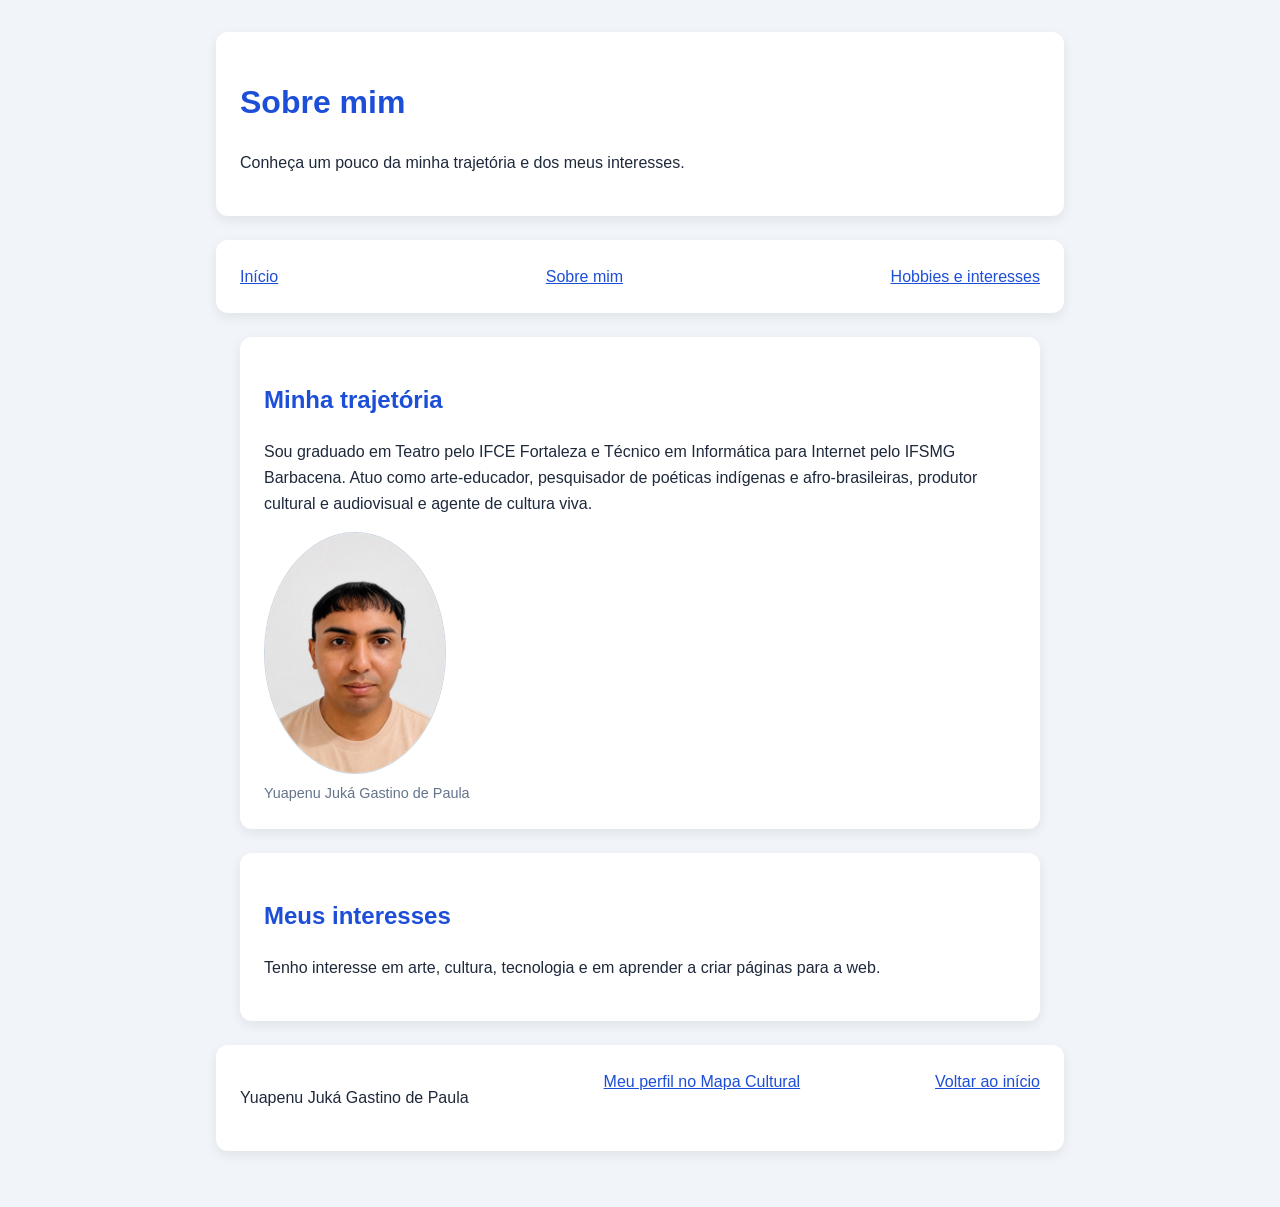
==== sobre.html @ 8063b9f5 "Add personal profile page navigation Co-authored-by: Copilot <223556219+Copilot@users.noreply.github" ====
<!DOCTYPE html>
<html lang="pt-BR">
<head>
    <meta charset="UTF-8">
    <meta name="viewport" content="width=device-width, initial-scale=1.0">
    <title>Sobre mim | Yuapenu Juká</title>
    <link rel="stylesheet" href="css/style.css">
</head>
<body>
    <header id="inicio">
        <h1>Sobre mim</h1>
        <p>Conheça um pouco da minha trajetória e dos meus interesses.</p>
    </header>

    <nav aria-label="Navegação principal">
        <a href="index.html">Início</a>
        <a href="sobre.html" aria-current="page">Sobre mim</a>
        <a href="index.html#interesses">Hobbies e interesses</a>
    </nav>

    <main>
        <section id="trajetoria">
            <h2>Minha trajetória</h2>
            <p>
                Sou graduado em Teatro pelo IFCE Fortaleza e Técnico em
                Informática para Internet pelo IFSMG Barbacena. Atuo como
                arte-educador, pesquisador de poéticas indígenas e
                afro-brasileiras, produtor cultural e audiovisual e agente de
                cultura viva.
            </p>
            <figure>
                <img
                    class="profile-photo"
                    src="Imagens/perfil.png"
                    alt="Foto de perfil de Yuapenu Juká Gastino de Paula."
                >
                <figcaption>Yuapenu Juká Gastino de Paula</figcaption>
            </figure>
        </section>

        <section id="interesses">
            <h2>Meus interesses</h2>
            <p>
                Tenho interesse em arte, cultura, tecnologia e em aprender a
                criar páginas para a web.
            </p>
        </section>
    </main>

    <footer>
        <p>Yuapenu Juká Gastino de Paula</p>
        <a
            href="https://mapacultural.secult.ce.gov.br/agente/88699/"
            target="_blank"
            rel="noopener noreferrer"
        >Meu perfil no Mapa Cultural</a>
        <a href="#inicio">Voltar ao início</a>
    </footer>
</body>
</html>
---- css/style.css ----
body {
    margin: 0;
    padding: 2rem 1rem;
    background-color: #f1f5f9;
    color: #1e293b;
    font-family: Arial, sans-serif;
    line-height: 1.6;
}

header,
main,
nav,
footer {
    max-width: 800px;
    margin: 0 auto;
}

header,
section,
nav,
footer {
    margin-bottom: 1.5rem;
    padding: 1.5rem;
    background-color: #ffffff;
    border-radius: 12px;
    box-shadow: 0 4px 12px rgb(15 23 42 / 8%);
}

nav,
footer {
    display: flex;
    justify-content: space-between;
    gap: 1rem;
}

h1,
h2 {
    color: #1d4ed8;
}

a {
    color: #1d4ed8;
}

figure {
    margin: 0;
}

figure img {
    display: block;
    width: 100%;
    height: auto;
    border: 1px solid #cbd5e1;
    border-radius: 8px;
}

.profile-photo {
    width: 180px;
    border-radius: 50%;
}

figcaption {
    margin-top: 0.5rem;
    color: #64748b;
    font-size: 0.9rem;
}
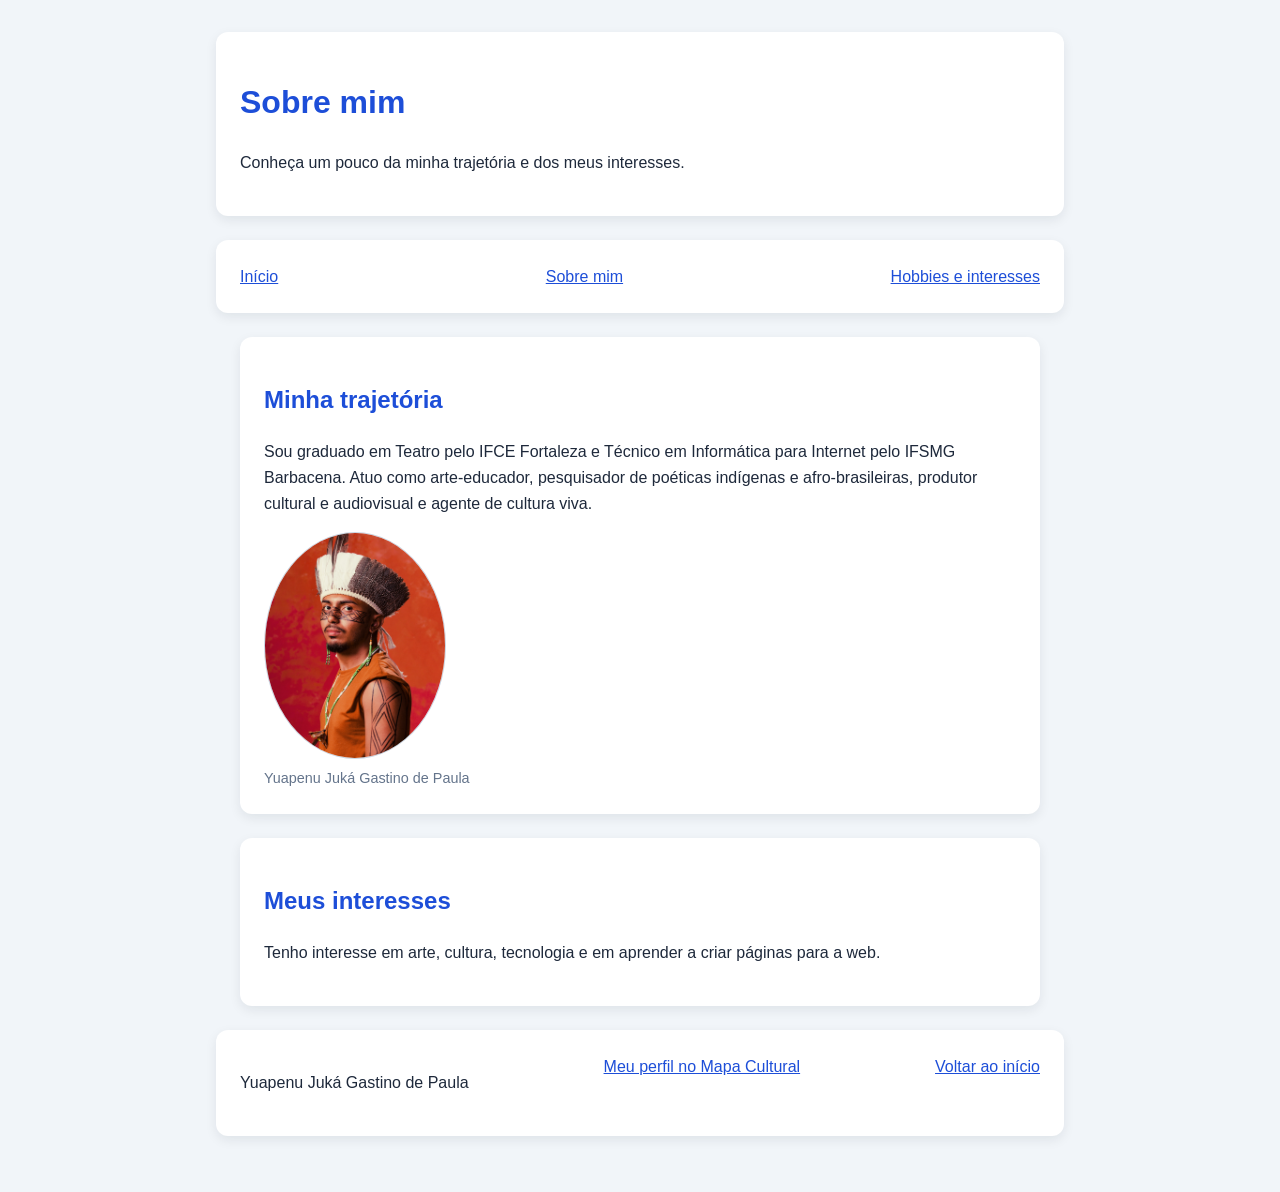
==== commit 1c89e52e: "Update profile photo Co-authored-by: Copilot <223556219+Copilot@users.noreply.github.com>" ====
--- a/sobre.html
+++ b/sobre.html
@@ -32,7 +32,7 @@
                 <img
                     class="profile-photo"
                     src="Imagens/perfil.png"
-                    alt="Foto de perfil de Yuapenu Juká Gastino de Paula."
+                    alt="Retrato de Yuapenu usando cocar de penas e pintura facial geométrica."
                 >
                 <figcaption>Yuapenu Juká Gastino de Paula</figcaption>
             </figure>
